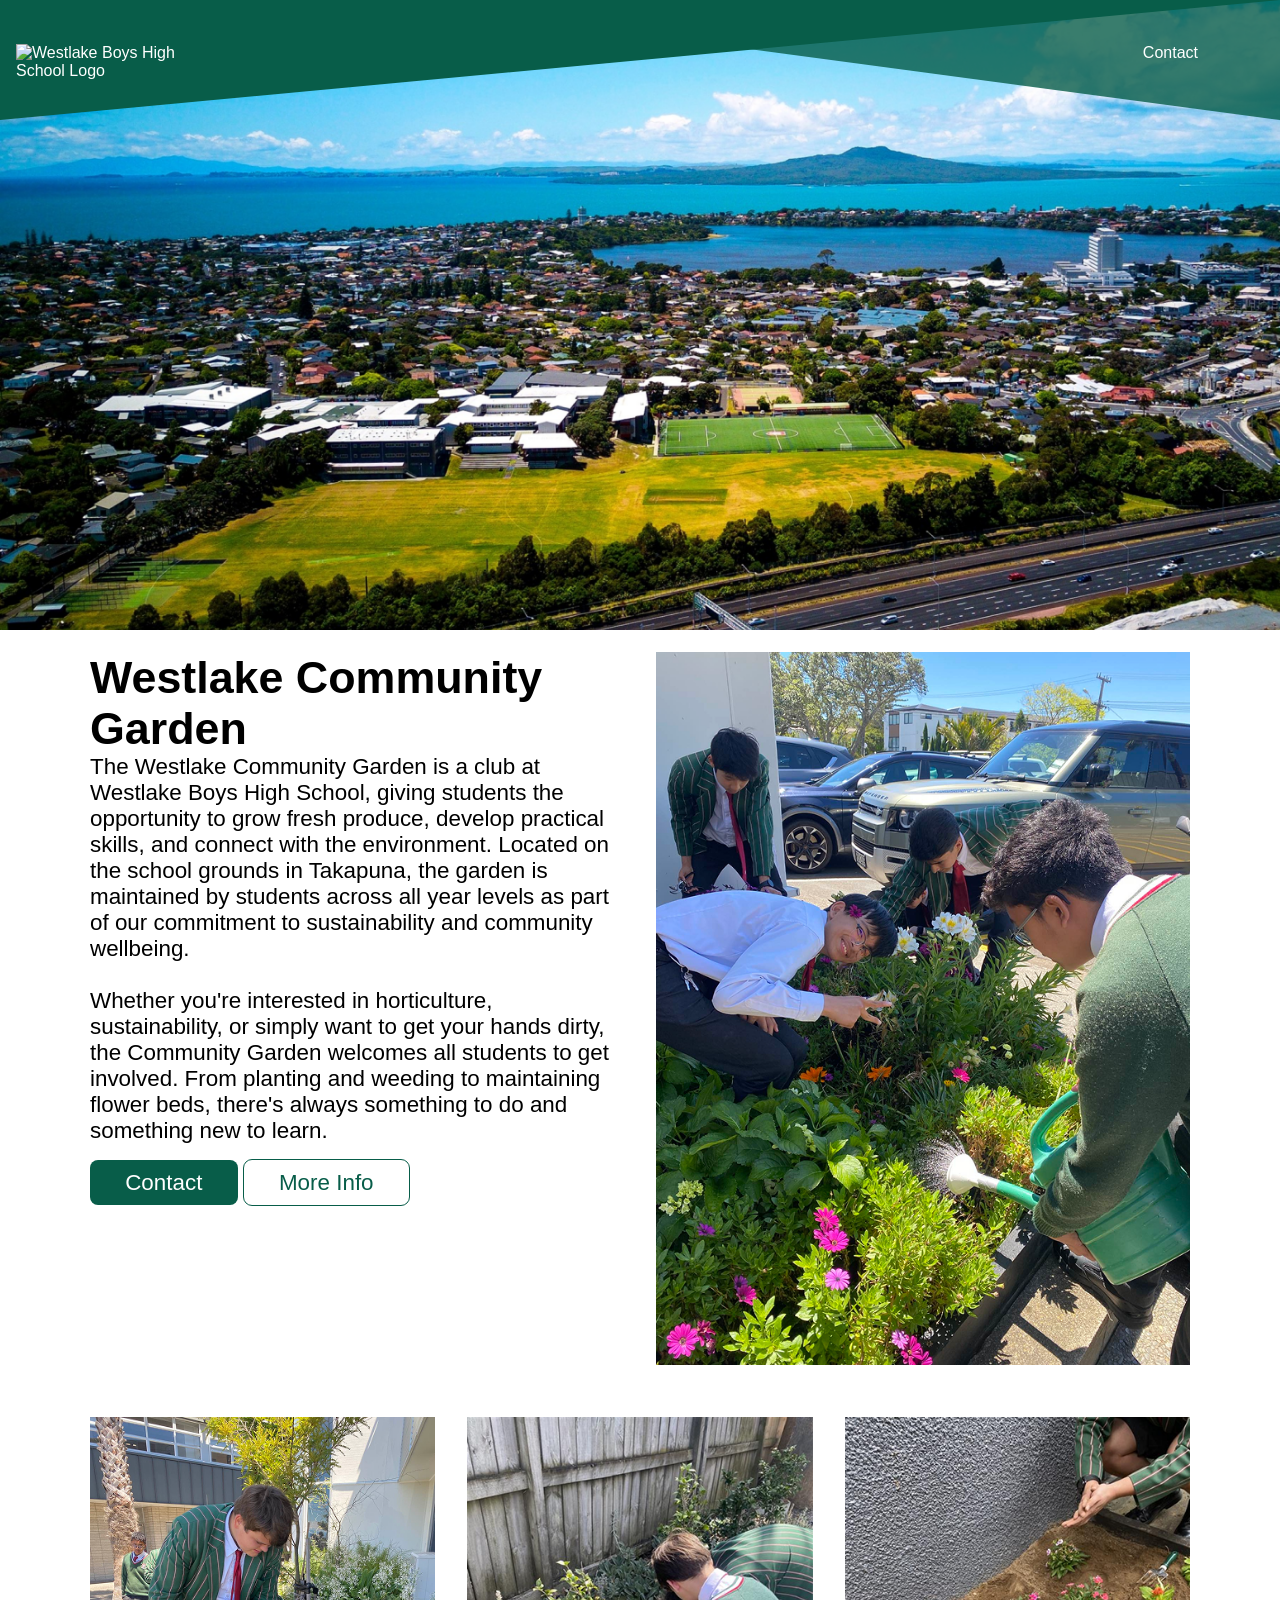
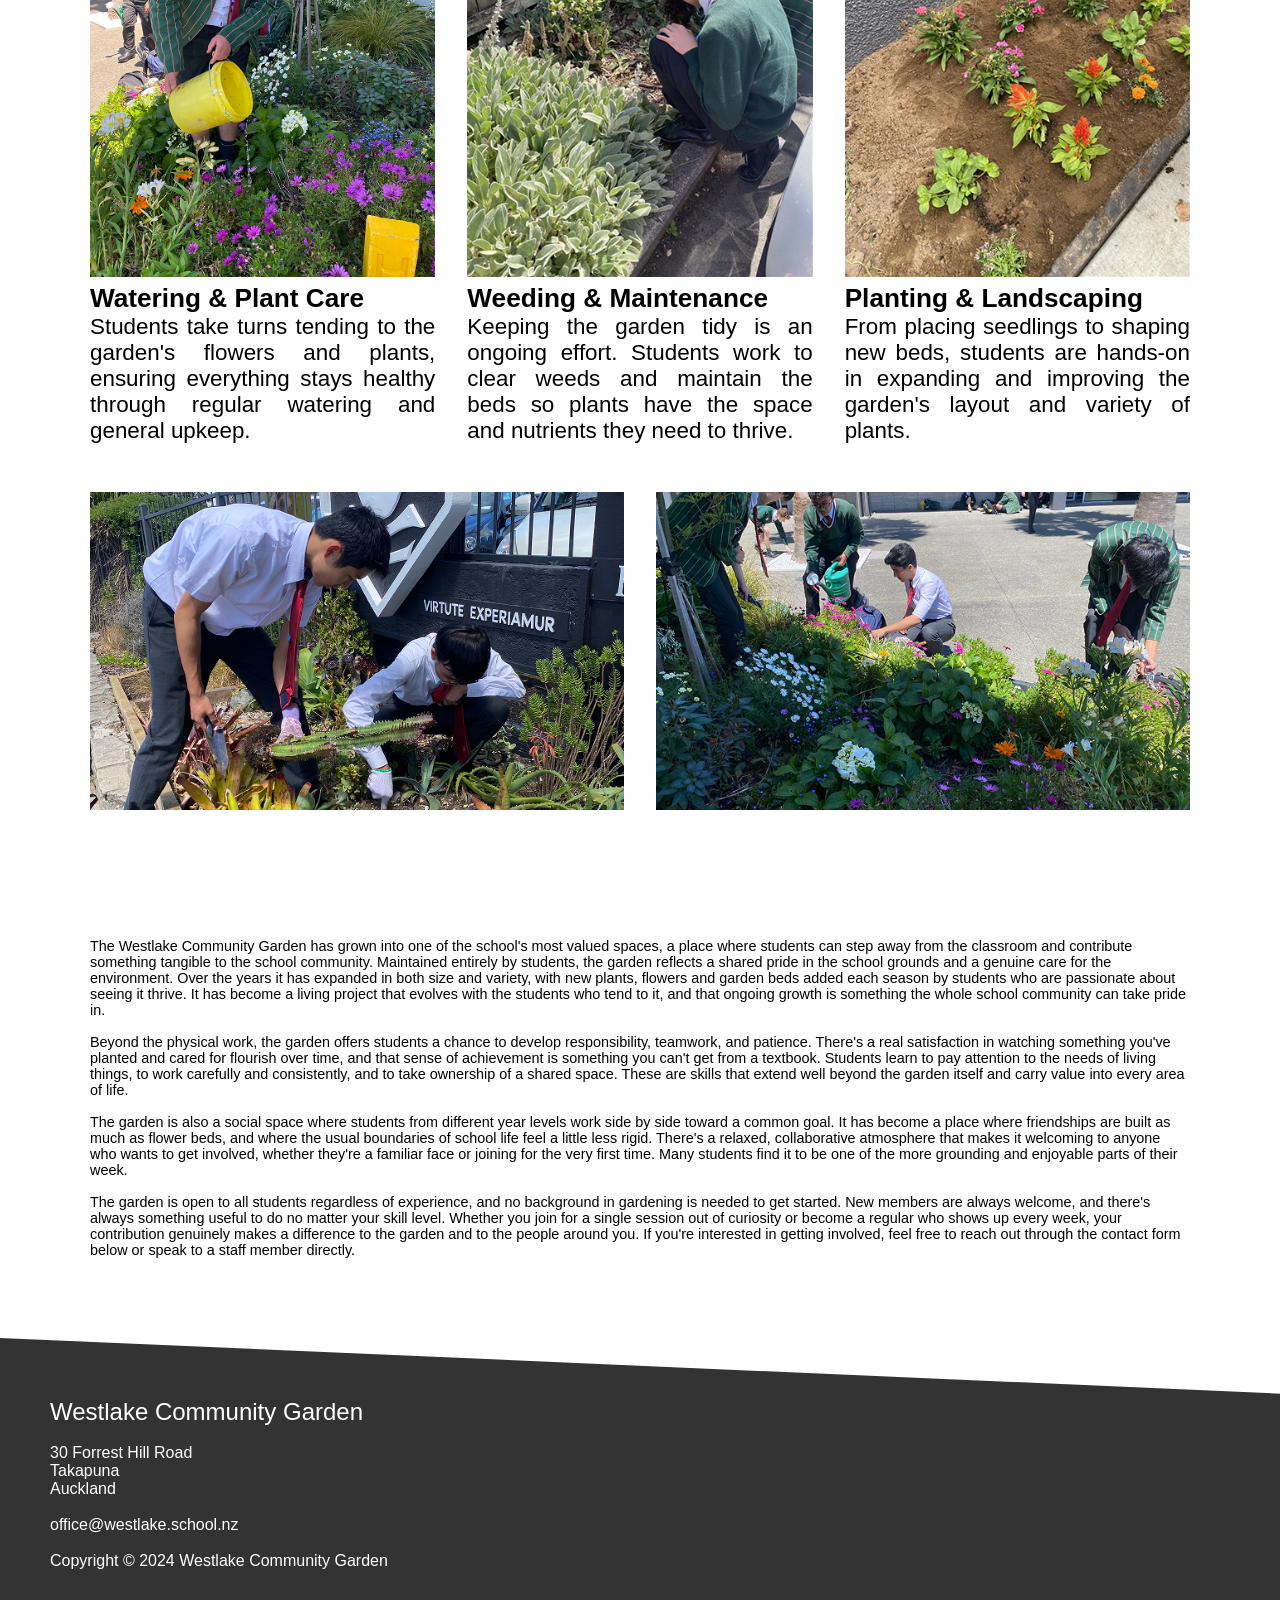
==== index.html @ 9b9692a4 "mostly finished" ====
<!DOCTYPE html>
<html lang="en">
<head>
    <meta charset="UTF-8">
    <meta name="viewport" content="width=device-width, initial-scale=1.0">
    <title>Westlake Community Garden</title>
    <link rel="stylesheet" href="style.css">
    <link rel="preconnect" href="https://googleapis.com">
    <link rel="preconnect" href="https://rsms.me/">
    <link rel="stylesheet" href="https://rsms.me/inter/inter.css">
</head>
<body>
    <header>
        <div class="container"></div>
        <a href="/"><img class="logo" src="https://westlake.ibcdn.nz/img/wbhs-logo.png" alt="Westlake Boys High School Logo"></a>
        <div id="right-header"></div>
        <div id="left-header"></div>
        <a href="contact" style="position: absolute; top: calc(50% - 1.5rem); right: calc(50px + 1rem); padding: 0.5rem 1rem;">Contact</a>
    </header>
    <main>
        <img src="resources/hero.png" alt="Banner Image" class="hero"><br><br>
        <div style="width: min(90%, 1100px); min-height: 300px; margin: auto; margin-bottom: 140px;">
            <div style="display: flex; gap: 2rem;">
                <div style="flex: 1;">
                    <h1 style="font-size: 2.8rem;">Westlake Community Garden</h1>
                    <p>The Westlake Community Garden is a club at Westlake Boys High School, giving students the opportunity to grow fresh produce, develop practical skills, and connect with the environment. Located on the school grounds in Takapuna, the garden is maintained by students across all year levels as part of our commitment to sustainability and community wellbeing.<br><br>Whether you're interested in horticulture, sustainability, or simply want to get your hands dirty, the Community Garden welcomes all students to get involved. From planting and weeding to maintaining flower beds, there's always something to do and something new to learn.</p><br>
                    <a class="btn" href="contact">Contact</a>
                    <a class="btn-alt" href="#info">More Info</a>
                </div>
                <img src="resources/image 3.png" style="width: calc(50% - 1rem); object-fit: cover;">
            </div>
            <br><br>
            <div id="info" style="display: flex; gap: 2rem; margin-bottom: 3rem;">
                <div style="flex: 1;">
                    <img src="resources/image 4.png" style="width: 100%;">
                    <h3>Watering & Plant Care</h3>
                    <p style="text-align: justify;">Students take turns tending to the garden's flowers and plants, ensuring everything stays healthy through regular watering and general upkeep.</p>
                </div>
                <div style="flex: 1;">
                    <img src="resources/image 5.png" style="width: 100%;">
                    <h3>Weeding & Maintenance</h3>
                    <p style="text-align: justify;">Keeping the garden tidy is an ongoing effort. Students work to clear weeds and maintain the beds so plants have the space and nutrients they need to thrive.</p>
                </div>
                <div style="flex: 1;">
                    <img src="resources/image 6.png" style="width: 100%;">
                    <h3>Planting & Landscaping</h3>
                    <p style="text-align: justify;">From placing seedlings to shaping new beds, students are hands-on in expanding and improving the garden's layout and variety of plants.</p>
                </div>
            </div>
            <div style="display: flex; flex-direction: row; gap: 2rem;">
                <div style="flex: 1;">
                    <img src="resources/image 7.png" style="width: 100%; height: 100%; object-fit: cover;">
                </div>
                <div style="flex: 1;">
                    <img src="resources/image 9.png" style="width: 100%; height: 100%; object-fit: cover;">
                </div>
            </div>
            <p style="font-size: 0.9rem; margin-top: 8rem;">The Westlake Community Garden has grown into one of the school's most valued spaces, a place where students can step away from the classroom and contribute something tangible to the school community. Maintained entirely by students, the garden reflects a shared pride in the school grounds and a genuine care for the environment. Over the years it has expanded in both size and variety, with new plants, flowers and garden beds added each season by students who are passionate about seeing it thrive. It has become a living project that evolves with the students who tend to it, and that ongoing growth is something the whole school community can take pride in.<br><br>Beyond the physical work, the garden offers students a chance to develop responsibility, teamwork, and patience. There's a real satisfaction in watching something you've planted and cared for flourish over time, and that sense of achievement is something you can't get from a textbook. Students learn to pay attention to the needs of living things, to work carefully and consistently, and to take ownership of a shared space. These are skills that extend well beyond the garden itself and carry value into every area of life.<br><br>The garden is also a social space where students from different year levels work side by side toward a common goal. It has become a place where friendships are built as much as flower beds, and where the usual boundaries of school life feel a little less rigid. There's a relaxed, collaborative atmosphere that makes it welcoming to anyone who wants to get involved, whether they're a familiar face or joining for the very first time. Many students find it to be one of the more grounding and enjoyable parts of their week.<br><br>The garden is open to all students regardless of experience, and no background in gardening is needed to get started. New members are always welcome, and there's always something useful to do no matter your skill level. Whether you join for a single session out of curiosity or become a regular who shows up every week, your contribution genuinely makes a difference to the garden and to the people around you. If you're interested in getting involved, feel free to reach out through the contact form below or speak to a staff member directly.</p>
        </div>
    </main>
    
    <footer>
        <h1 style="font-size: 1.5rem; font-weight: 500;">Westlake Community Garden</h1><br>
        <a href="https://goo.gl/maps/6HacMqGYef5rBSaGA" target="_blank">30 Forrest Hill Road<br>Takapuna<br>Auckland</a><br><br>
        <a href="mailto:office@westlake.school.nz">office@westlake.school.nz</a><br><br>
        <span>Copyright &copy; 2024 Westlake Community Garden</span><br>
    </footer>
</body>
</html>
---- style.css ----
body {
    margin: 0;
    display: flex;
    flex-direction: column;
    font-family: "Inter", sans-serif;
    color: white;
}

p, a, h1, h2, h3 {
    margin: 0;
    font-family: "Inter", sans-serif;
}

label {
    font-family: "Inter", sans-serif;
}

h1 {
    font-size: 1.6rem;
}

header {
    display: flex;
    height: 120px;
    align-items: center;
    position: absolute;
    z-index: 5;
    width: 100%;
}

#right-header {
    width: 100%;
    height: 100%;
    clip-path: polygon(15% 0, 100% 0, 100% 100%);
    background: rgba(8,93,73, .8);
    z-index: -2;
}

header img.logo {
    height: 108px;
    margin-top: 4px;
}

.container {
    padding: 8px;
}

#left-header {
    width: 100%;
    height: 100%;
    background: #085D49;
    clip-path: polygon(0 0, 100% 0, 0 100%);
    position: absolute;
    z-index: -1;
}

#bg {
    width: 100%;
    height: max(60rem, 70vh);
    object-fit: cover;
}

#contact-main {
    position: absolute;
    z-index: 3;
    top: 120px;
    position: absolute;
    left: 50%;
    transform: translateX(-50%);
    text-align: center;
    width: min(600px, calc(100% - 60px));
}

a {
    color: white;
    text-decoration: none;
}

a:hover {
    text-decoration: underline;
}

a:visited {
    color: white;
    text-decoration: none;
}

a:active {
    color: white;
}

.sort-vert {
    display: flex;
    flex-direction: column;
}

label {
    width: 100%;
    text-align: left;
    font-size: 0.85rem;
    padding: 2px;
    font-weight: 300;
}

form {
    width: min(800px, 100%);
}

input, textarea {
    width: 100%;
    border-radius: 6px;
    border: none;
    padding: 8px;
    font-family: Arial, sans-serif;
}

input:focus, textarea:focus {
    outline: none;
}

textarea {
    resize: vertical;
}

form div {
    text-align: left;
}

#submit {
    padding: 12px;
    width: min(120px, 90%);
    margin-top: 20px;
}

#submit:hover {
    cursor: pointer;
}

footer {
    width: 100%;
    max-width: 100%;
    background-color: #333;
    margin-top: -60px;
    clip-path: polygon(0 0, 100% 60px, 100% 100%, 0 100%);
    padding : 60px 50px 100px;
}

.hero {
    width: 100%;
    height: min(60rem, 70vh);
    object-fit: cover;
}

main div {
    color: black;
    font-size: 1.4rem;
}

.btn {
    color: white;
    background-color: #085D49;
    padding: 0.65rem 2.2rem;
    border-radius: 8px;
}

.btn-alt {
    color: #085D49;
    outline: 1px solid #085D49;
    padding: 0.65rem 2.2rem;
    border-radius: 8px;
}

.btn-alt:visited {
    color: #085D49;
    text-decoration: none;
}

.btn-alt:active {
    color: #085D49;
    text-decoration: none;
}
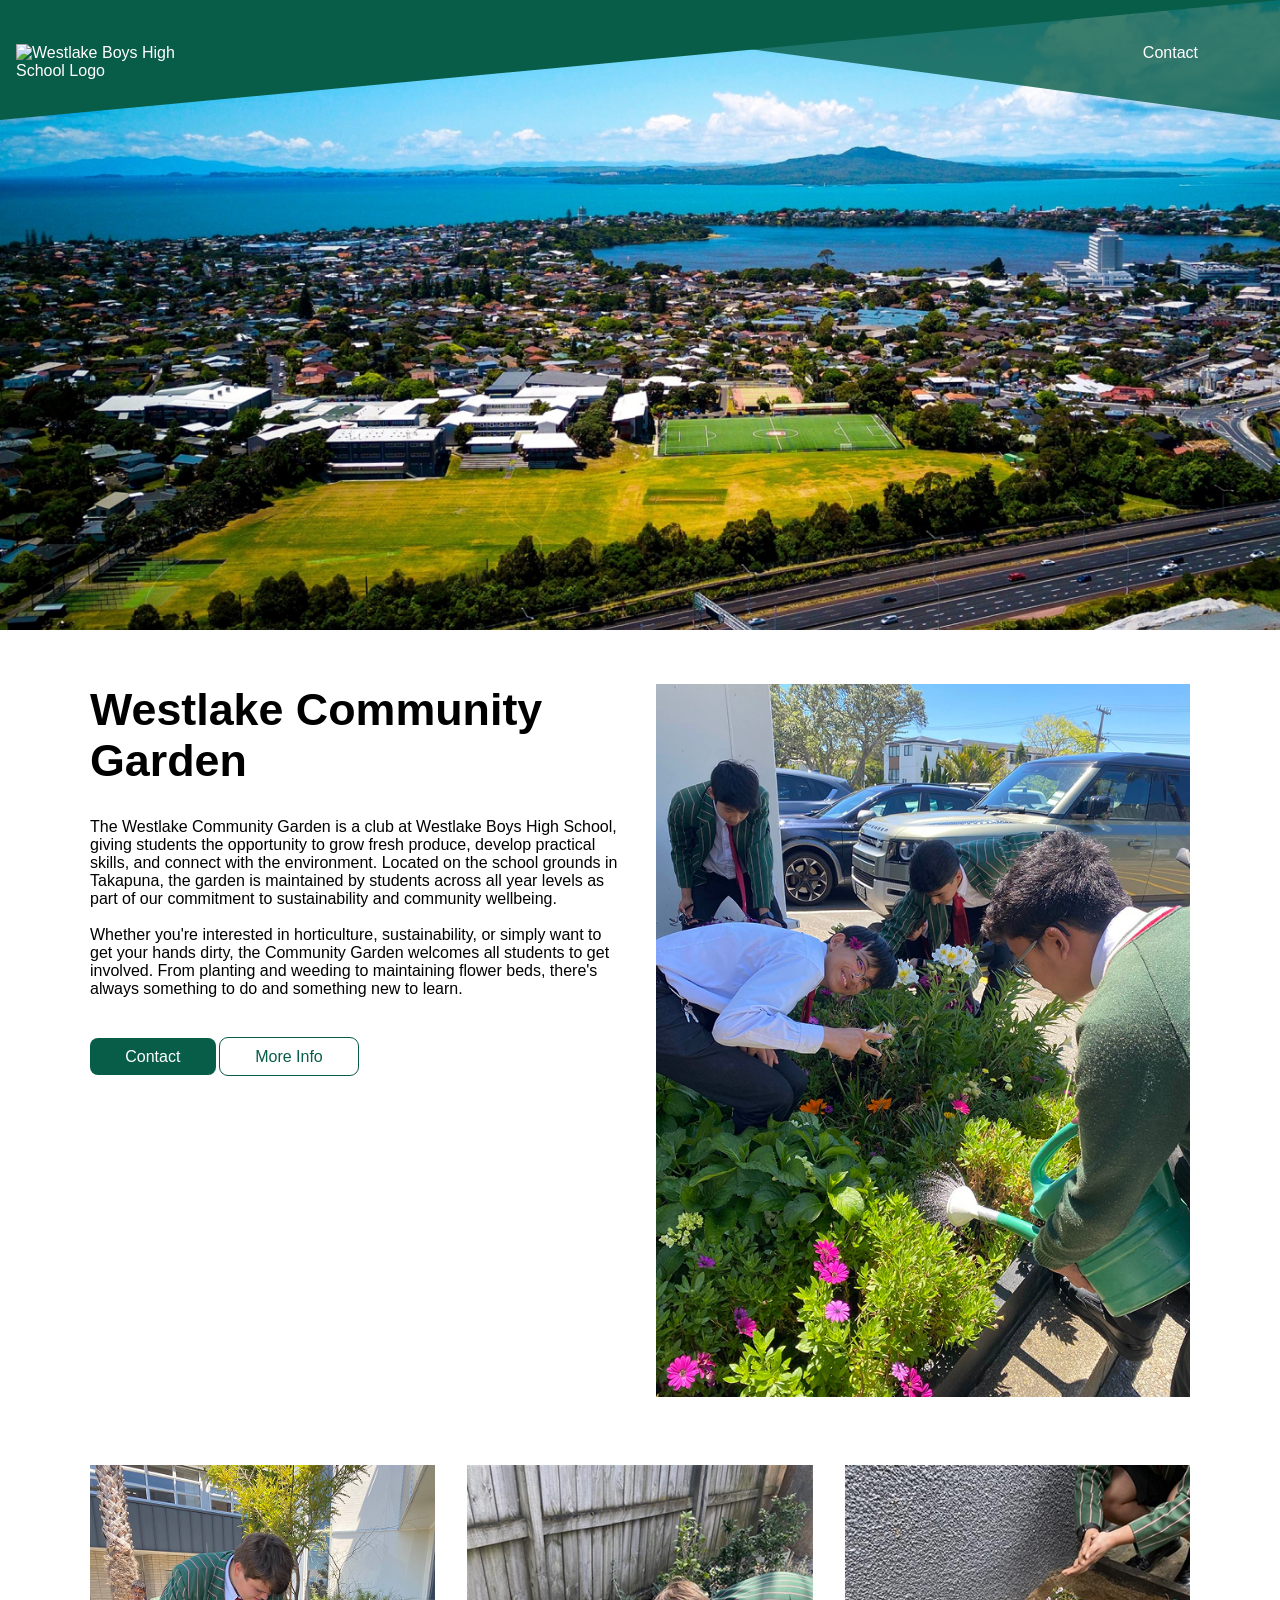
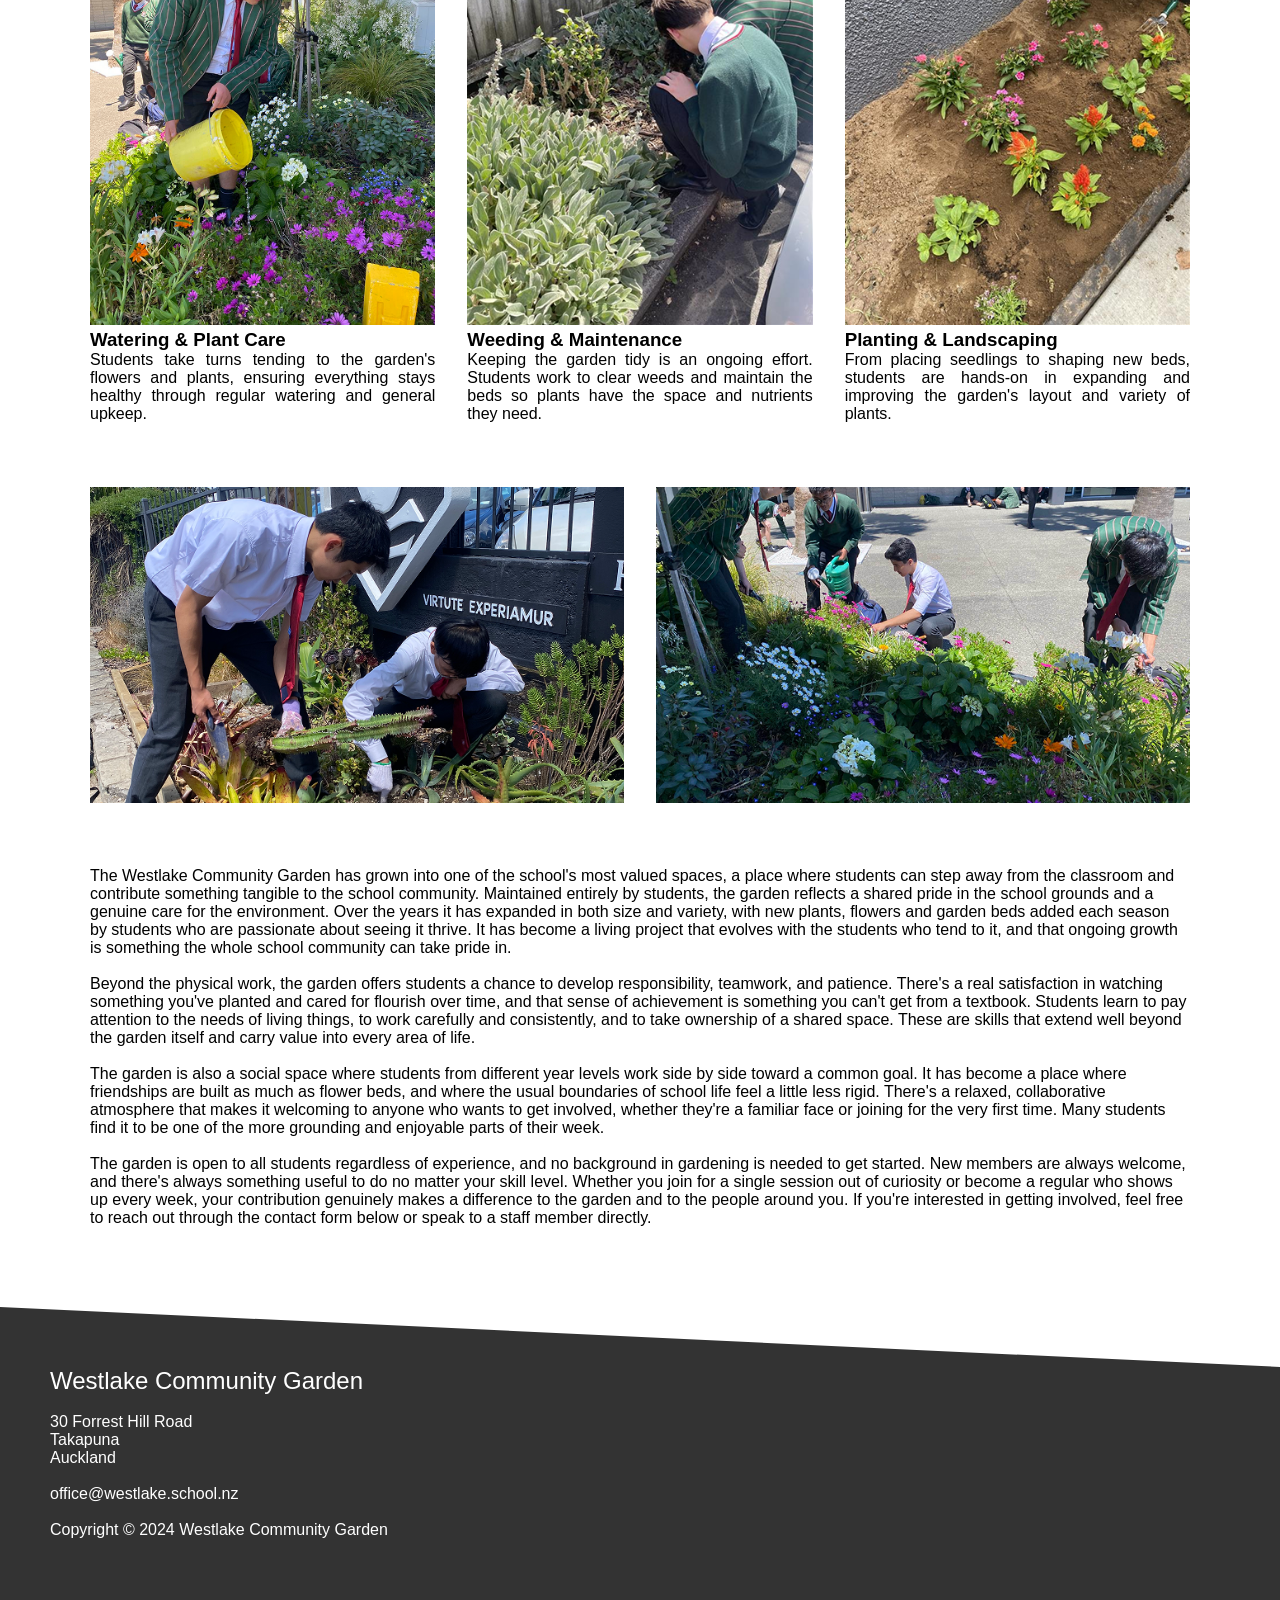
==== commit debcf9b3: "hi" ====
--- a/index.html
+++ b/index.html
@@ -20,17 +20,19 @@
     <main>
         <img src="resources/hero.png" alt="Banner Image" class="hero"><br><br>
         <div style="width: min(90%, 1100px); min-height: 300px; margin: auto; margin-bottom: 140px;">
-            <div style="display: flex; gap: 2rem;">
+            <div style="display: flex; gap: 2rem; margin: 2rem 0;">
                 <div style="flex: 1;">
                     <h1 style="font-size: 2.8rem;">Westlake Community Garden</h1>
-                    <p>The Westlake Community Garden is a club at Westlake Boys High School, giving students the opportunity to grow fresh produce, develop practical skills, and connect with the environment. Located on the school grounds in Takapuna, the garden is maintained by students across all year levels as part of our commitment to sustainability and community wellbeing.<br><br>Whether you're interested in horticulture, sustainability, or simply want to get your hands dirty, the Community Garden welcomes all students to get involved. From planting and weeding to maintaining flower beds, there's always something to do and something new to learn.</p><br>
-                    <a class="btn" href="contact">Contact</a>
-                    <a class="btn-alt" href="#info">More Info</a>
+                    <p style="margin-top: 2rem;">The Westlake Community Garden is a club at Westlake Boys High School, giving students the opportunity to grow fresh produce, develop practical skills, and connect with the environment. Located on the school grounds in Takapuna, the garden is maintained by students across all year levels as part of our commitment to sustainability and community wellbeing.<br><br>Whether you're interested in horticulture, sustainability, or simply want to get your hands dirty, the Community Garden welcomes all students to get involved. From planting and weeding to maintaining flower beds, there's always something to do and something new to learn.</p><br>
+                    <div style="margin-top: 2rem;">
+                        <a class="btn" href="contact">Contact</a>
+                        <a class="btn-alt" href="#info">More Info</a>
+                    </div>
                 </div>
                 <img src="resources/image 3.png" style="width: calc(50% - 1rem); object-fit: cover;">
             </div>
             <br><br>
-            <div id="info" style="display: flex; gap: 2rem; margin-bottom: 3rem;">
+            <div id="info" style="display: flex; gap: 2rem; margin-bottom: 4rem;">
                 <div style="flex: 1;">
                     <img src="resources/image 4.png" style="width: 100%;">
                     <h3>Watering & Plant Care</h3>
@@ -39,7 +41,7 @@
                 <div style="flex: 1;">
                     <img src="resources/image 5.png" style="width: 100%;">
                     <h3>Weeding & Maintenance</h3>
-                    <p style="text-align: justify;">Keeping the garden tidy is an ongoing effort. Students work to clear weeds and maintain the beds so plants have the space and nutrients they need to thrive.</p>
+                    <p style="text-align: justify;">Keeping the garden tidy is an ongoing effort. Students work to clear weeds and maintain the beds so plants have the space and nutrients they need.</p>
                 </div>
                 <div style="flex: 1;">
                     <img src="resources/image 6.png" style="width: 100%;">
@@ -55,7 +57,7 @@
                     <img src="resources/image 9.png" style="width: 100%; height: 100%; object-fit: cover;">
                 </div>
             </div>
-            <p style="font-size: 0.9rem; margin-top: 8rem;">The Westlake Community Garden has grown into one of the school's most valued spaces, a place where students can step away from the classroom and contribute something tangible to the school community. Maintained entirely by students, the garden reflects a shared pride in the school grounds and a genuine care for the environment. Over the years it has expanded in both size and variety, with new plants, flowers and garden beds added each season by students who are passionate about seeing it thrive. It has become a living project that evolves with the students who tend to it, and that ongoing growth is something the whole school community can take pride in.<br><br>Beyond the physical work, the garden offers students a chance to develop responsibility, teamwork, and patience. There's a real satisfaction in watching something you've planted and cared for flourish over time, and that sense of achievement is something you can't get from a textbook. Students learn to pay attention to the needs of living things, to work carefully and consistently, and to take ownership of a shared space. These are skills that extend well beyond the garden itself and carry value into every area of life.<br><br>The garden is also a social space where students from different year levels work side by side toward a common goal. It has become a place where friendships are built as much as flower beds, and where the usual boundaries of school life feel a little less rigid. There's a relaxed, collaborative atmosphere that makes it welcoming to anyone who wants to get involved, whether they're a familiar face or joining for the very first time. Many students find it to be one of the more grounding and enjoyable parts of their week.<br><br>The garden is open to all students regardless of experience, and no background in gardening is needed to get started. New members are always welcome, and there's always something useful to do no matter your skill level. Whether you join for a single session out of curiosity or become a regular who shows up every week, your contribution genuinely makes a difference to the garden and to the people around you. If you're interested in getting involved, feel free to reach out through the contact form below or speak to a staff member directly.</p>
+            <p style="font-size: 1rem; margin-top: 4rem;">The Westlake Community Garden has grown into one of the school's most valued spaces, a place where students can step away from the classroom and contribute something tangible to the school community. Maintained entirely by students, the garden reflects a shared pride in the school grounds and a genuine care for the environment. Over the years it has expanded in both size and variety, with new plants, flowers and garden beds added each season by students who are passionate about seeing it thrive. It has become a living project that evolves with the students who tend to it, and that ongoing growth is something the whole school community can take pride in.<br><br>Beyond the physical work, the garden offers students a chance to develop responsibility, teamwork, and patience. There's a real satisfaction in watching something you've planted and cared for flourish over time, and that sense of achievement is something you can't get from a textbook. Students learn to pay attention to the needs of living things, to work carefully and consistently, and to take ownership of a shared space. These are skills that extend well beyond the garden itself and carry value into every area of life.<br><br>The garden is also a social space where students from different year levels work side by side toward a common goal. It has become a place where friendships are built as much as flower beds, and where the usual boundaries of school life feel a little less rigid. There's a relaxed, collaborative atmosphere that makes it welcoming to anyone who wants to get involved, whether they're a familiar face or joining for the very first time. Many students find it to be one of the more grounding and enjoyable parts of their week.<br><br>The garden is open to all students regardless of experience, and no background in gardening is needed to get started. New members are always welcome, and there's always something useful to do no matter your skill level. Whether you join for a single session out of curiosity or become a regular who shows up every week, your contribution genuinely makes a difference to the garden and to the people around you. If you're interested in getting involved, feel free to reach out through the contact form below or speak to a staff member directly.</p>
         </div>
     </main>
     
--- a/style.css
+++ b/style.css
@@ -137,7 +137,6 @@
 }
 
 footer {
-    width: 100%;
     max-width: 100%;
     background-color: #333;
     margin-top: -60px;
@@ -153,7 +152,7 @@
 
 main div {
     color: black;
-    font-size: 1.4rem;
+    font-size: 1rem;
 }
 
 .btn {
